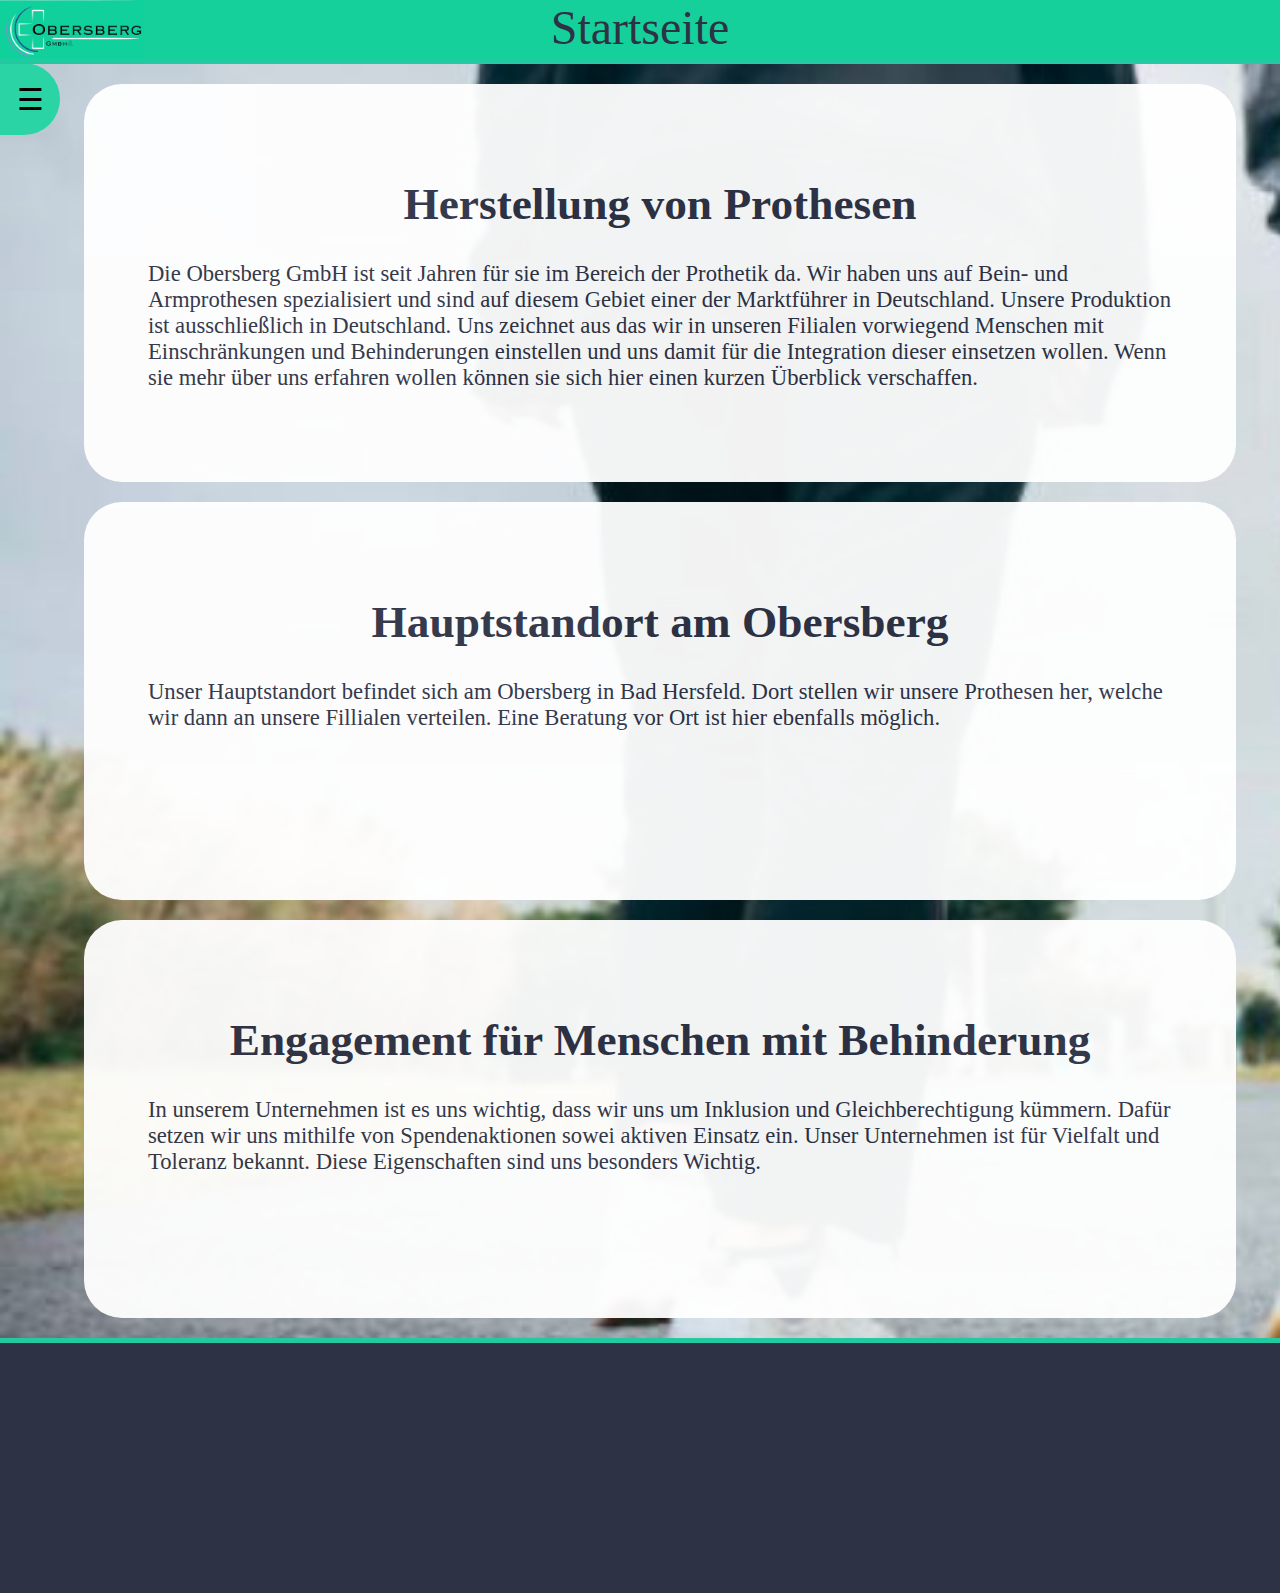
==== index.html @ 0be67fba "Update index" ====
<!DOCTYPE html>
<html>
    <head>
        <title> Obersberg GmbH </title>
        <meta charset="utf-8">
        <link href="/CSS/PageFramework.css" rel="stylesheet">
        <link href="/CSS/HeaderLinks.css" rel="stylesheet">
        <link href="/CSS/ContentDesign_index.css" rel="stylesheet">
    </head>
    <body>
        <div class="PageTopper">
            <!-- Gives information about current position on page + Logo -->
            <img id="logo" src="/Images/Logo.png"><center><a id="index">Startseite</a></center>
        </div>
        <div class="PageWrapper">
            <div class="sitenav_wrapper">
                    <!-- Responsible for Sitenav menuz on all pages -->
                    <!-- Shows/hides menu on click -->
                    <!-- sitenav_button ist jetzt im Button direkt verbaut anstatt als div-wrapper -->
                <button class="sitenav_button" id="navbar_open_btn" onclick="menuHandler()">&#9776;</button>
                    <!-- calls the menuExpander function on click -->
                <div class="sitenav_menu_wrapper" id="sitenav_menu_wrapper">
                    <!-- wraps the entire menu (used for positioning/expanding menu) -->
                    <!-- ClassName hier ersetzt für neues css-styling -->
                    <p id="MenuHeadline">Menü</p>
                    <a>Startseite</a>
                    <a href="/About.html">Über uns</a>
                    <a href="/Products.html">Produkte</a>
                    <a href="/Robots.html">Automatisierung</a>
                    <a href="/Team.html">Team</a>
                    <a href="/Career.html">Karrieremöglichkeiten</a>
                    <a href="/Jobs.html">Stellenangebote</a>
                    <a href="/Locations.html">Standorte</a>
                    <a href="/Impressum.html">Impressum</a>
                </div>
            </div>  
            <section class="ContentSection" id="ContentSection_index">
                <div class="Textwrapper" id="Text_1">
                    <center><h1>Herstellung von Prothesen</h1></center>
                        <p>Die Obersberg GmbH ist seit Jahren für sie im Bereich der Prothetik da. 
                        Wir haben uns auf Bein- und Armprothesen spezialisiert und sind auf diesem Gebiet einer der Marktführer in Deutschland. 
                        Unsere Produktion ist ausschließlich in Deutschland. 
                        Uns zeichnet aus das wir in unseren Filialen vorwiegend Menschen mit Einschränkungen und Behinderungen einstellen und uns damit für die Integration dieser einsetzen wollen. 
                        Wenn sie mehr über uns erfahren wollen können sie sich hier einen kurzen Überblick verschaffen.</p>
                </div>
                <div class="Textwrapper" id="Text_2">
                    <center><h1>Hauptstandort am Obersberg</h1></center>
                    Unser Hauptstandort befindet sich am Obersberg in Bad Hersfeld. Dort stellen wir unsere Prothesen her, welche wir dann an unsere Fillialen verteilen. Eine Beratung vor Ort ist hier ebenfalls möglich.
                </div>
                <div class="Textwrapper" id="Text_3">
                    <center><h1>Engagement für Menschen mit Behinderung</h1></center>
                        <p>In unserem Unternehmen ist es uns wichtig, dass wir uns um Inklusion und Gleichberechtigung kümmern. 
                        Dafür setzen wir uns mithilfe von Spendenaktionen sowei aktiven Einsatz ein. 
                        Unser Unternehmen ist für Vielfalt und Toleranz bekannt. Diese Eigenschaften sind uns besonders Wichtig.</p>
                </div>
                <div class="Footer_container">
                    <footer>
                    <p style="font-size: larger;">Test 12354</p>
                    </footer>
                </div>
            </section>


        </div>

        <script>
            let open = false;

            function menuHandler() {
                if (open) {
                    // sitenav_menu_wrapper
                    document.getElementById("sitenav_menu_wrapper").style.left = "-100%"
                    document.getElementById("navbar_open_btn").style.left = "0"
                } else {
                    // sitenav_menu_wrapper
                    document.getElementById("sitenav_menu_wrapper").style.left = "0"
                    document.getElementById("navbar_open_btn").style.left = "100%"
                }
                // Den Zustand von 'open' ändern
                open = !open
            }
        </script>
    </body>
</html>
---- CSS/PageFramework.css ----
body{
	margin: 0px;
	box-sizing: border-box;
	height: 100vh;
	overflow-x: hidden;
	padding-bottom: 30vh;
}

div.PageTopper {
	position: fixed;
	top: 0px;
	height: 64px;
	width: 100%;
	box-sizing: border-box;
	border-bottom: solid;
	border-width: 5px;
	border-color: #23C9A1;
	background-color: #16D09B;
	color: #ffffff;
	font-size: 48px;
	margin: 0px;
    z-index: 40; /*Benutze hier einen hohen z-Index damit er immer über dem Content liegt*/
}

#logo{
	position: absolute;
	height: 59px;
	width: 143.8125px;
}

div.PageWrapper {
    position: absolute;
    min-height: calc(100vh - 57px) !important; /*Höhe der Seite - 5% der Navbar | Sehr wichtig darum !important*/
    width: 100%;
    display: flex;
    flex-direction: column;
    box-sizing: inherit;
}

div.sitenav_wrapper {
    position: fixed;	
    top: 5%; /*Daduch setzen wir direkt unter der Navbar an*/
	box-sizing: inherit;
    height: 100%; /*Durch diese Höhe nimmt der Sitenav wrapper 1/4 des Bildes ein*/
    width: 8cm; /*Durch diese Breite nimmt der Sitenav wrapper 1/4 des Bildes ein*/
    z-index: 30; /*Benutze hier einen hohen z-Index damit er immer über dem Content liegt*/
}

#navbar_open_btn {
    position: absolute;
    top: 2%;
	width: 20%; /* Benutze hier lieber Prozente, da du diese sonst auch überall nutzt */
    height: 8%; /* Benutze hier lieber Prozente, da du diese sonst auch überall nutzt */
	left: 0;
	box-sizing: inherit;
	font-size: 30px;
	background-color: #2AD4A4;
	border-style: groove;
	border-top-right-radius: 1cm;
	border-bottom-right-radius: 1cm;
	border: none;
	transition: 2s;
	z-index: 30;
}

div.sitenav_menu_wrapper {
    position: absolute;
	height: 100%;
	width: 100%; /*Setze width hier auf volle breite*/
	box-sizing: inherit;
	background-color: #2AD4A4;
    top: 0; /*Somit liegen der Wrapper genau unter dem Knopf*/
    left: -100%; /*Aus dem Bild heraus bewegen*/
	/*Padding fällt hier weg*/
    z-index: 35; /*Benutze hier einen hohen z-Index damit er immer über dem Content liegt*/
    overflow: hidden; /*Hier wird der Overflow benötigt*/
	transition: 2s;
}

#MenuHeadline{
	color: #2E3245;	
	padding-left: 0.5cm;
	padding-top: 0.3cm;
	padding-bottom: 0.3cm;
	font-size: 40px;
}

div.sitenav_menu_wrapper a{
	display: block;
	padding-left: 0.5cm;
	padding-top: 0.3cm; /* Keine gehardcodeten Werte*/
	padding-bottom: 0.3cm;
	font-size: 25px;
	color: #2E3245;
	transition: 0.5s;
}

div.sitenav_menu_wrapper a:hover {
	color: #ffffff;
	background-color: #16D09B;
}

.ContentSection {
    position: absolute;
    top: 64px;;
    padding: 0 64px 0px 64px;
    width: 100vw;
    min-height: calc(100vh-64px);
    color: #2E3245;
    font-size: medium;
}
---- CSS/HeaderLinks.css ----
div.PageTopper a{
    color: #2E3245;
    transition: 0.5s;
}

div.PageTopper a:hover{
    color: #ffffff;
}

#index, #impressum, #Page{
    font-size: 48px;
}

#about, #career, #jobs, #locations, #products, #team, #robots{
    font-size: 40px;
}
---- CSS/ContentDesign_index.css ----
#ContentSection_index{
    background-image: url(/Images/HompageBG.jpg);
    background-size: cover;
    background-repeat: no-repeat;
    width: 100vw;
    font-size: 0.6cm;
}

.Textwrapper {
    position: relative;
    background-color: #ffffff;
    border-radius: 1cm;
    opacity: 0.95;
}

#Text_1 {
    height: 30vh;
    width: 80%;
    margin: 20px;
    padding: 5%;
}

#Text_2 {
    height: 30vh;
    width: 80%;
    margin: 20px;
    padding: 5%;
}

#Text_3 {
    width: 80%;
    height: 30vh;
    margin: 20px;
    padding: 5%;
}

.Footer_container{
    position: relative;
    bottom: 0px;
    height: 250px;
    width: 100%;
    left: -64px;
    background-color: #2E3245;
    border-top: 5px solid;
    border-color: #23C9A1;
}
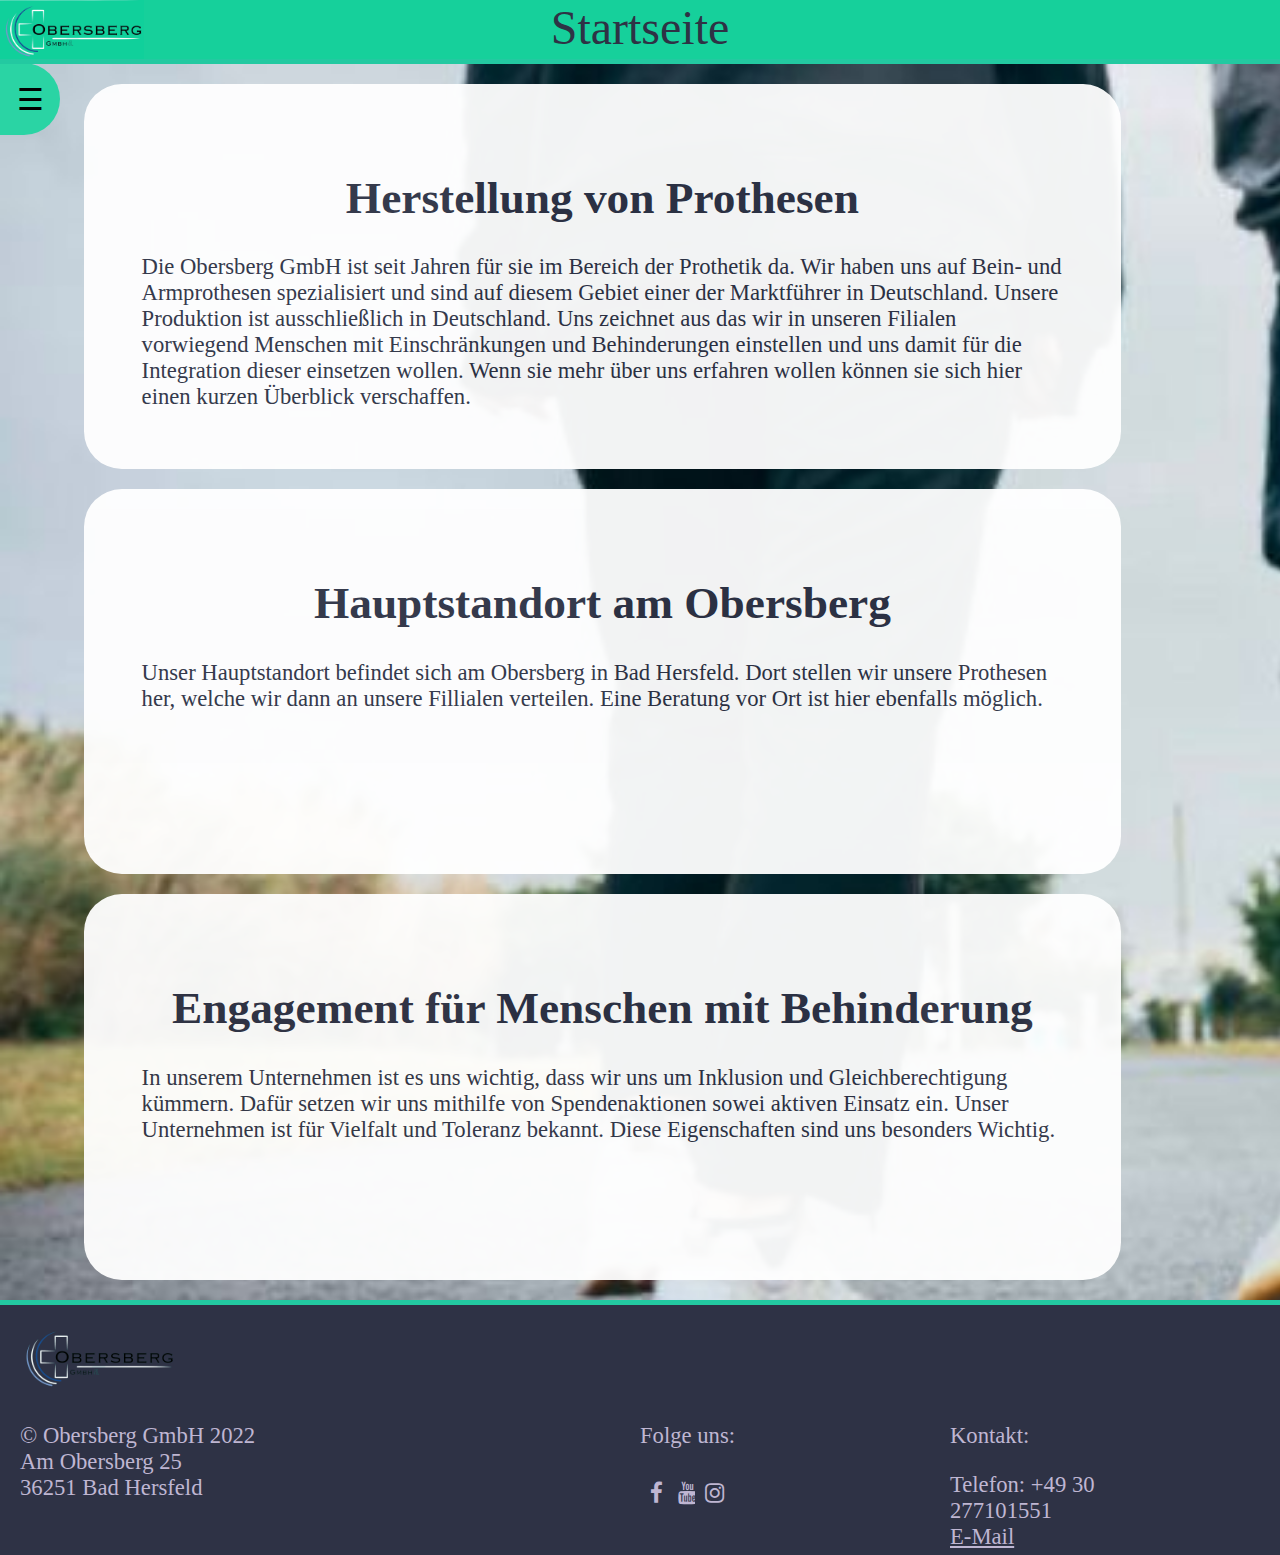
==== commit a2a87b7c: "Update footer" ====
--- a/index.html
+++ b/index.html
@@ -2,10 +2,12 @@
 <html>
     <head>
         <title> Obersberg GmbH </title>
+        <link href="/Images/favicon.png" type="image" rel="icon">
         <meta charset="utf-8">
         <link href="/CSS/PageFramework.css" rel="stylesheet">
         <link href="/CSS/HeaderLinks.css" rel="stylesheet">
         <link href="/CSS/ContentDesign_index.css" rel="stylesheet">
+        <link rel="stylesheet" href="https://cdnjs.cloudflare.com/ajax/libs/font-awesome/4.7.0/css/font-awesome.min.css">
     </head>
     <body>
         <div class="PageTopper">
@@ -55,12 +57,30 @@
                 </div>
                 <div class="Footer_container">
                     <footer>
-                    <p style="font-size: larger;">Test 12354</p>
+                        <img src="/Images/Logo_transparent.png" id="footer_logo"><br><br>
+                        <div class="footer_content_container">
+                            <div class="column_3">
+                                <p>© Obersberg GmbH 2022<br>Am Obersberg 25<br>36251 Bad Hersfeld</p>
+                            </div>
+                            <div class="right_side">
+                                <div class="column_1">
+                                    <p>Folge uns:</p>
+                                    <div class="social_media_links">
+                                        <button onclick="socialMedia()" class="fa fa-facebook"></button>
+                                        <button onclick="socialMedia()" class="fa fa-youtube"></button>
+                                        <button onclick="socialMedia()" class="fa fa-instagram"></button>
+                                    </div>
+                                </div>
+                                <div class="column_2">
+                                    <p>Kontakt:</p>
+                                    <a>Telefon: +49 30 277101551</a><br>
+                                    <a href="mailto:prothtik.obersberg.gmbh@gmail.com" style="color:rgb(191, 182, 210);">E-Mail</a>
+                                </div>
+                            </div>
+                        </div>
                     </footer>
                 </div>
             </section>
-
-
         </div>
 
         <script>
@@ -80,5 +100,10 @@
                 open = !open
             }
         </script>
+        <script>
+            function socialMedia() {
+                alert("Diese Links sind nur beispielhaft eingefügt");
+            }
+        </script>
     </body>
 </html>--- a/CSS/PageFramework.css
+++ b/CSS/PageFramework.css
@@ -102,10 +102,75 @@
 
 .ContentSection {
     position: absolute;
+	box-sizing: content-box;
     top: 64px;;
     padding: 0 64px 0px 64px;
-    width: 100vw;
-    min-height: calc(100vh-64px);
+    width: calc(100vw - 128px);
+    min-height: calc(100vh - 64px);
     color: #2E3245;
     font-size: medium;
+}
+
+div.Footer_container{
+	position: relative;
+    bottom: 0px;
+    height: 250px;
+    width: calc(100vw - 40px);
+	left: -64px;
+    background-color: #2E3245;
+    border-top: 5px solid;
+    border-color: #23C9A1;
+	padding-left:20px;
+	padding-right:20px;
+	color:rgb(191, 182, 210);
+}
+
+#footer_logo {
+	position: relative;
+	height:64px;
+	top: 20px;
+	
+}
+
+.footer_content_container{
+	display: flex;
+	justify-content: space-between;
+}
+
+.right_side{
+	display: flex;
+	flex-direction: row;
+	width: 50%;
+}
+
+.column_1{
+	width: 40%;
+	padding-right:10%;
+}
+
+.column_2{
+	width: 40%;
+}
+
+.column_3{
+	width: 40%;
+}
+
+.social_media_links{
+	display: flex;
+	flex-direction: row;
+	justify-content: space-between;
+	width: 75px;
+
+}
+
+.fa {
+	padding: 10px;
+	font-size: 10px;
+	width: 10px;
+	text-align: center;
+	text-decoration: none;
+	background-color: #2E3245;
+	border:none;
+	color: rgb(191, 182, 210);
 }--- a/CSS/ContentDesign_index.css
+++ b/CSS/ContentDesign_index.css
@@ -2,7 +2,6 @@
     background-image: url(/Images/HompageBG.jpg);
     background-size: cover;
     background-repeat: no-repeat;
-    width: 100vw;
     font-size: 0.6cm;
 }
 
@@ -32,15 +31,4 @@
     height: 30vh;
     margin: 20px;
     padding: 5%;
-}
-
-.Footer_container{
-    position: relative;
-    bottom: 0px;
-    height: 250px;
-    width: 100%;
-    left: -64px;
-    background-color: #2E3245;
-    border-top: 5px solid;
-    border-color: #23C9A1;
 }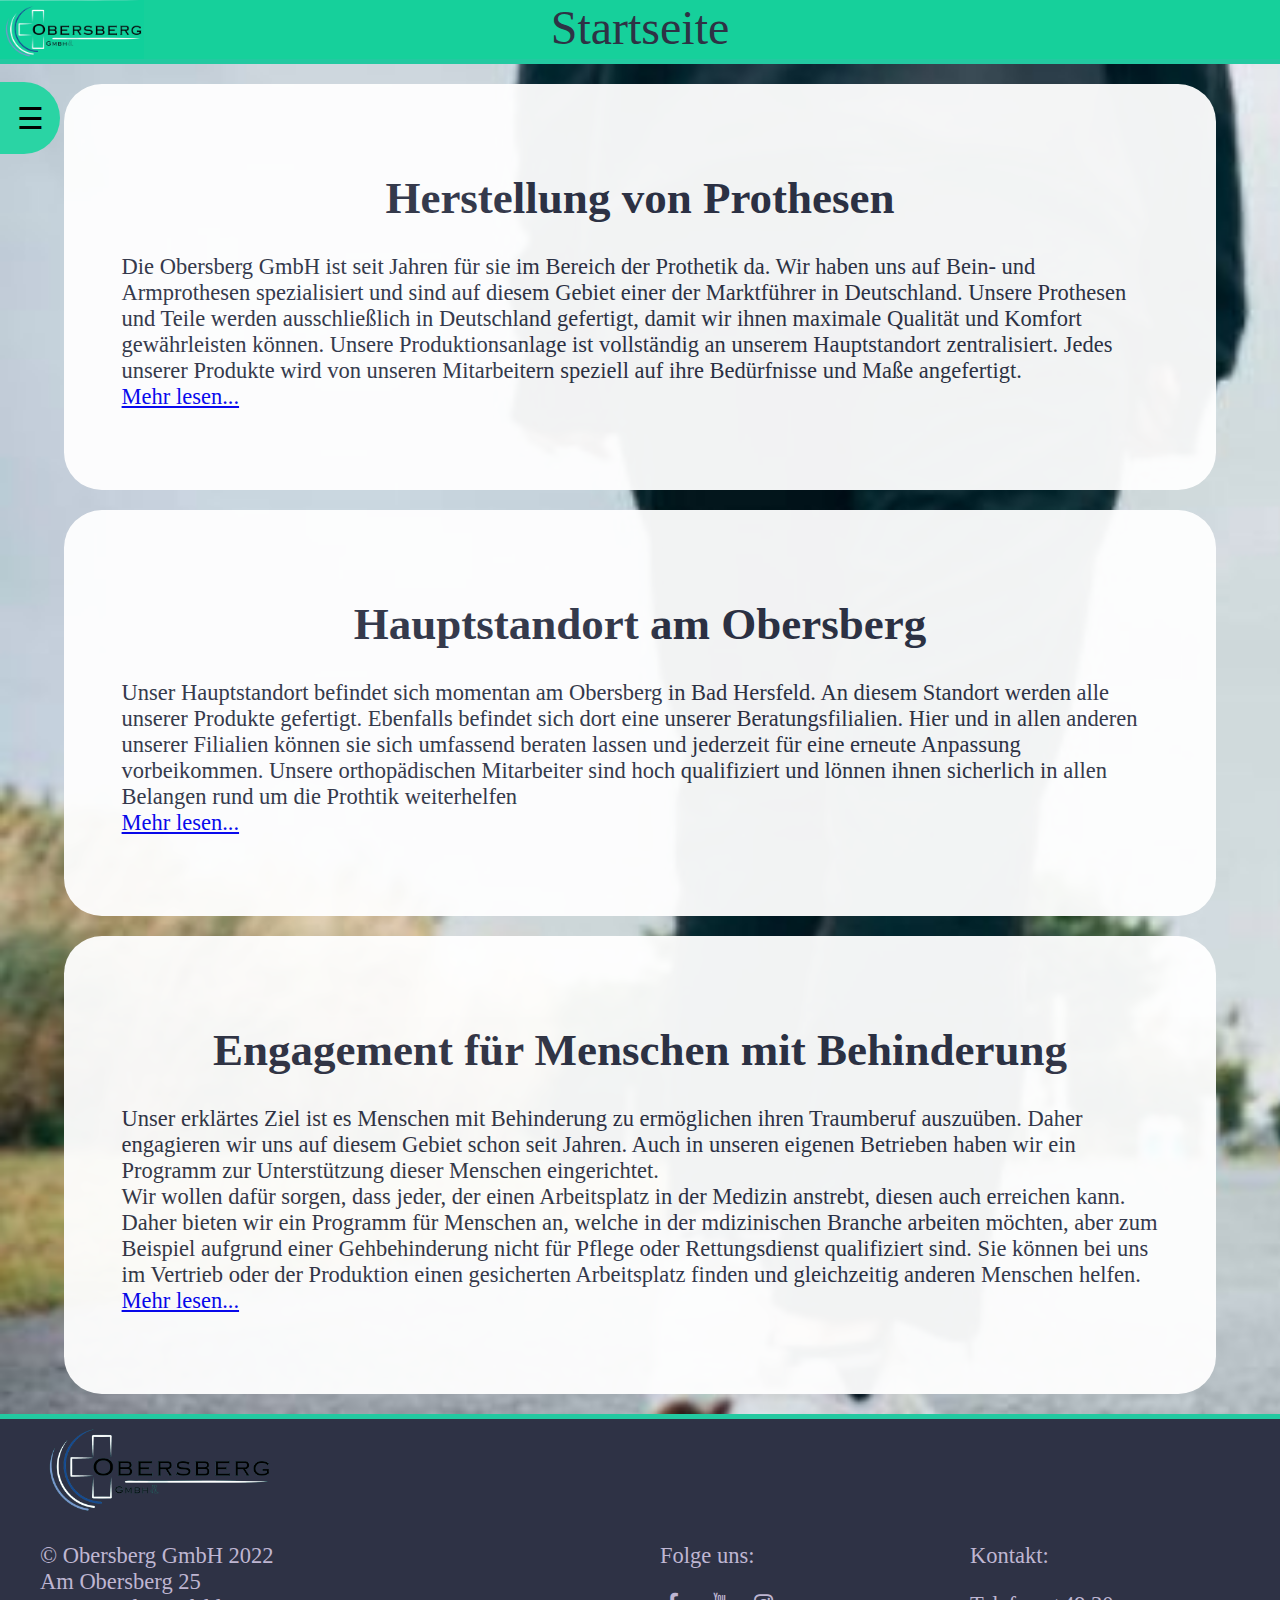
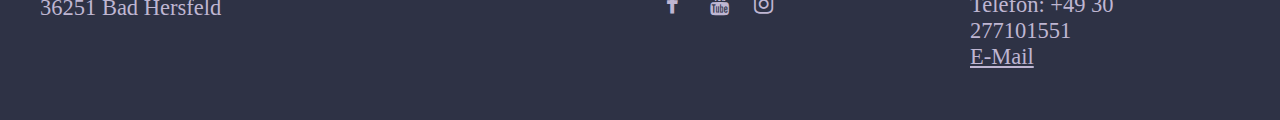
==== commit d9e3b7f9: "Completed index.html" ====
--- a/index.html
+++ b/index.html
@@ -41,23 +41,30 @@
                     <center><h1>Herstellung von Prothesen</h1></center>
                         <p>Die Obersberg GmbH ist seit Jahren für sie im Bereich der Prothetik da. 
                         Wir haben uns auf Bein- und Armprothesen spezialisiert und sind auf diesem Gebiet einer der Marktführer in Deutschland. 
-                        Unsere Produktion ist ausschließlich in Deutschland. 
-                        Uns zeichnet aus das wir in unseren Filialen vorwiegend Menschen mit Einschränkungen und Behinderungen einstellen und uns damit für die Integration dieser einsetzen wollen. 
-                        Wenn sie mehr über uns erfahren wollen können sie sich hier einen kurzen Überblick verschaffen.</p>
+                        Unsere Prothesen und Teile werden ausschließlich in Deutschland gefertigt, damit wir ihnen maximale Qualität und Komfort 
+                        gewährleisten können. Unsere Produktionsanlage ist vollständig an unserem Hauptstandort zentralisiert. Jedes unserer 
+                        Produkte wird von unseren Mitarbeitern speziell auf ihre Bedürfnisse und Maße angefertigt. <br><a href="/Products.html">Mehr lesen...</a></p>
                 </div>
                 <div class="Textwrapper" id="Text_2">
                     <center><h1>Hauptstandort am Obersberg</h1></center>
-                    Unser Hauptstandort befindet sich am Obersberg in Bad Hersfeld. Dort stellen wir unsere Prothesen her, welche wir dann an unsere Fillialen verteilen. Eine Beratung vor Ort ist hier ebenfalls möglich.
+                        <p>Unser Hauptstandort befindet sich momentan am Obersberg in Bad Hersfeld. An diesem Standort werden alle unserer Produkte 
+                        gefertigt. Ebenfalls befindet sich dort eine unserer Beratungsfilialien. Hier und in allen anderen unserer Filialien können 
+                        sie sich umfassend beraten lassen und jederzeit für eine erneute Anpassung vorbeikommen. Unsere orthopädischen Mitarbeiter 
+                        sind hoch qualifiziert und lönnen ihnen sicherlich in allen Belangen rund um die Prothtik weiterhelfen <br><a href="/Locations.html">Mehr lesen...</a></p>
                 </div>
                 <div class="Textwrapper" id="Text_3">
                     <center><h1>Engagement für Menschen mit Behinderung</h1></center>
-                        <p>In unserem Unternehmen ist es uns wichtig, dass wir uns um Inklusion und Gleichberechtigung kümmern. 
-                        Dafür setzen wir uns mithilfe von Spendenaktionen sowei aktiven Einsatz ein. 
-                        Unser Unternehmen ist für Vielfalt und Toleranz bekannt. Diese Eigenschaften sind uns besonders Wichtig.</p>
+                        <p>Unser erklärtes Ziel ist es Menschen mit Behinderung zu ermöglichen ihren Traumberuf auszuüben. Daher engagieren wir 
+                        uns auf diesem Gebiet schon seit Jahren. Auch in unseren eigenen Betrieben haben wir ein Programm zur Unterstützung 
+                        dieser Menschen eingerichtet.<br>Wir wollen dafür sorgen, dass jeder, der einen Arbeitsplatz in der Medizin anstrebt, 
+                        diesen auch erreichen kann. Daher bieten wir ein Programm für Menschen an, welche in der mdizinischen Branche arbeiten 
+                        möchten, aber zum Beispiel aufgrund einer Gehbehinderung nicht für Pflege oder Rettungsdienst qualifiziert sind. Sie 
+                        können bei uns im Vertrieb oder der Produktion einen gesicherten Arbeitsplatz finden und gleichzeitig anderen Menschen 
+                        helfen. <br><a href="/Career.html">Mehr lesen...</a></p>
                 </div>
                 <div class="Footer_container">
                     <footer>
-                        <img src="/Images/Logo_transparent.png" id="footer_logo"><br><br>
+                        <img src="/Images/Logo_transparent.png" id="footer_logo">
                         <div class="footer_content_container">
                             <div class="column_3">
                                 <p>© Obersberg GmbH 2022<br>Am Obersberg 25<br>36251 Bad Hersfeld</p>
@@ -74,7 +81,7 @@
                                 <div class="column_2">
                                     <p>Kontakt:</p>
                                     <a>Telefon: +49 30 277101551</a><br>
-                                    <a href="mailto:prothtik.obersberg.gmbh@gmail.com" style="color:rgb(191, 182, 210);">E-Mail</a>
+                                    <a href="mailto:prothetik.obersberg.gmbh@gmail.com" style="color:rgb(191, 182, 210);">E-Mail</a>
                                 </div>
                             </div>
                         </div>
--- a/CSS/PageFramework.css
+++ b/CSS/PageFramework.css
@@ -1,9 +1,7 @@
 body{
 	margin: 0px;
 	box-sizing: border-box;
-	height: 100vh;
 	overflow-x: hidden;
-	padding-bottom: 30vh;
 }
 
 div.PageTopper {
@@ -39,7 +37,7 @@
 
 div.sitenav_wrapper {
     position: fixed;	
-    top: 5%; /*Daduch setzen wir direkt unter der Navbar an*/
+    top: 64px; /*Daduch setzen wir direkt unter der Navbar an*/
 	box-sizing: inherit;
     height: 100%; /*Durch diese Höhe nimmt der Sitenav wrapper 1/4 des Bildes ein*/
     width: 8cm; /*Durch diese Breite nimmt der Sitenav wrapper 1/4 des Bildes ein*/
@@ -114,27 +112,28 @@
 div.Footer_container{
 	position: relative;
     bottom: 0px;
-    height: 250px;
+    height: fit-content;
     width: calc(100vw - 40px);
 	left: -64px;
     background-color: #2E3245;
     border-top: 5px solid;
     border-color: #23C9A1;
-	padding-left:20px;
+	padding-left:40px;
 	padding-right:20px;
 	color:rgb(191, 182, 210);
 }
 
 #footer_logo {
-	position: relative;
-	height:64px;
+	height:96px;
 	top: 20px;
-	
 }
 
 .footer_content_container{
+	position: relative;
 	display: flex;
 	justify-content: space-between;
+	height: fit-content;
+	padding-bottom: 50px;
 }
 
 .right_side{
@@ -160,14 +159,14 @@
 	display: flex;
 	flex-direction: row;
 	justify-content: space-between;
-	width: 75px;
+	width: 100px;
 
 }
 
 .fa {
-	padding: 10px;
 	font-size: 10px;
 	width: 10px;
+	height: 10px;
 	text-align: center;
 	text-decoration: none;
 	background-color: #2E3245;
--- a/CSS/ContentDesign_index.css
+++ b/CSS/ContentDesign_index.css
@@ -2,7 +2,7 @@
     background-image: url(/Images/HompageBG.jpg);
     background-size: cover;
     background-repeat: no-repeat;
-    font-size: 0.6cm;
+    font-size: 2.5vh;
 }
 
 .Textwrapper {
@@ -13,22 +13,22 @@
 }
 
 #Text_1 {
-    height: 30vh;
-    width: 80%;
-    margin: 20px;
+    height: fit-content;
+    width: calc(100vw - 128px - 10%);
+    margin: 20px 0 20px 0;
     padding: 5%;
 }
 
 #Text_2 {
-    height: 30vh;
-    width: 80%;
-    margin: 20px;
+    height: fit-content;
+    width: calc(100vw - 128px - 10%);
+    margin: 20px 0 20px 0;
     padding: 5%;
 }
 
 #Text_3 {
-    width: 80%;
-    height: 30vh;
-    margin: 20px;
+    height: fit-content;
+    width: calc(100vw - 128px - 10%);
+    margin: 20px 0 20px 0;
     padding: 5%;
 }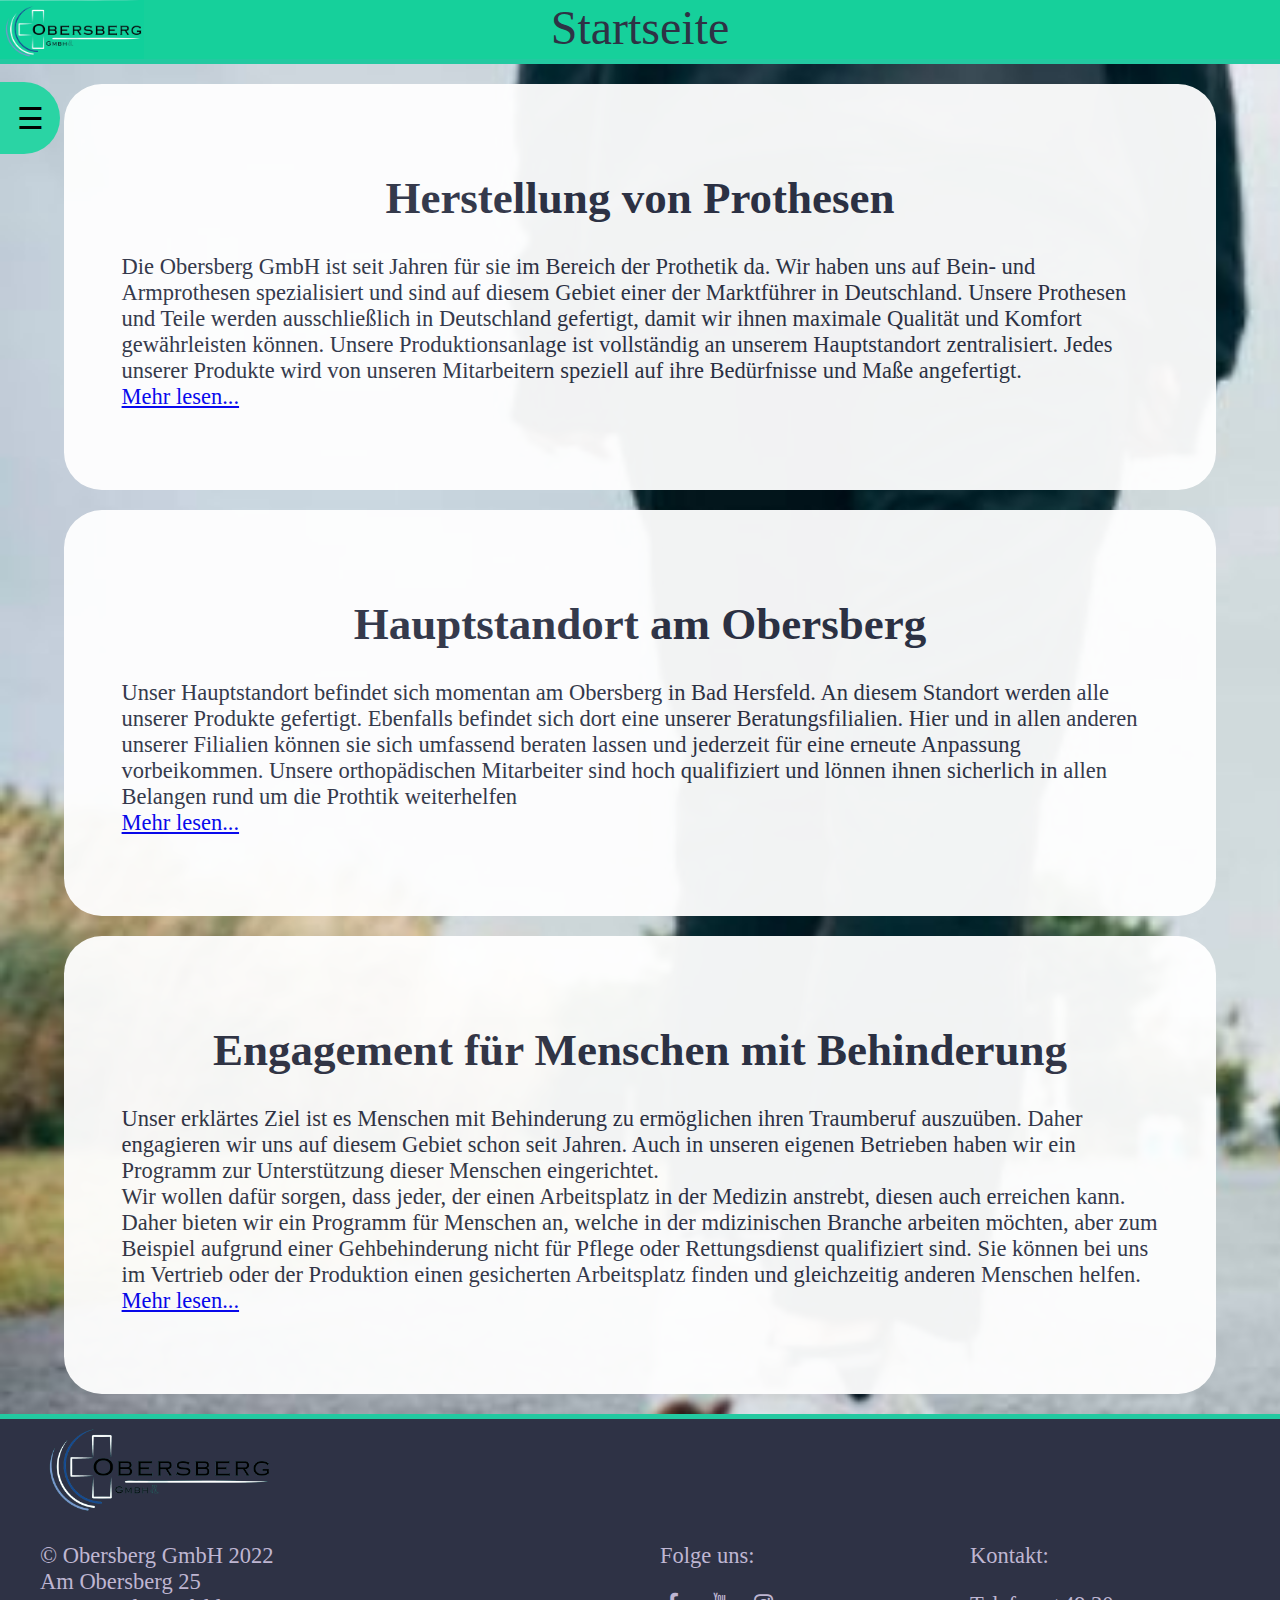
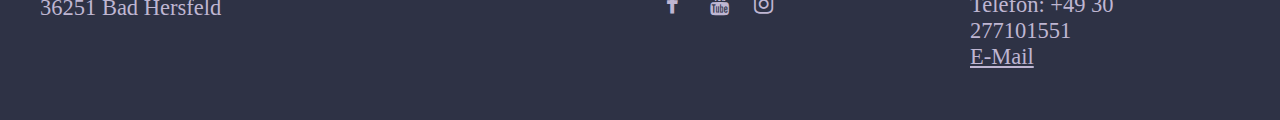
==== commit 487ff77b: "Fixerd overlapping Sitenav & designed About us" ====
--- a/index.html
+++ b/index.html
@@ -15,7 +15,7 @@
             <img id="logo" src="/Images/Logo.png"><center><a id="index">Startseite</a></center>
         </div>
         <div class="PageWrapper">
-            <div class="sitenav_wrapper">
+            <div class="sitenav_wrapper" id="sitenav_wrapper">
                     <!-- Responsible for Sitenav menuz on all pages -->
                     <!-- Shows/hides menu on click -->
                     <!-- sitenav_button ist jetzt im Button direkt verbaut anstatt als div-wrapper -->
@@ -95,13 +95,11 @@
 
             function menuHandler() {
                 if (open) {
-                    // sitenav_menu_wrapper
-                    document.getElementById("sitenav_menu_wrapper").style.left = "-100%"
-                    document.getElementById("navbar_open_btn").style.left = "0"
+                    // sitenav_menu_wrappercm
+                    document.getElementById("sitenav_wrapper").style.left = "-8cm"
                 } else {
                     // sitenav_menu_wrapper
-                    document.getElementById("sitenav_menu_wrapper").style.left = "0"
-                    document.getElementById("navbar_open_btn").style.left = "100%"
+                    document.getElementById("sitenav_wrapper").style.left = "0"
                 }
                 // Den Zustand von 'open' ändern
                 open = !open
--- a/CSS/PageFramework.css
+++ b/CSS/PageFramework.css
@@ -4,7 +4,7 @@
 	overflow-x: hidden;
 }
 
-div.PageTopper {
+.PageTopper {
 	position: fixed;
 	top: 0px;
 	height: 64px;
@@ -26,7 +26,7 @@
 	width: 143.8125px;
 }
 
-div.PageWrapper {
+.PageWrapper {
     position: absolute;
     min-height: calc(100vh - 57px) !important; /*Höhe der Seite - 5% der Navbar | Sehr wichtig darum !important*/
     width: 100%;
@@ -35,13 +35,15 @@
     box-sizing: inherit;
 }
 
-div.sitenav_wrapper {
+.sitenav_wrapper {
     position: fixed;	
     top: 64px; /*Daduch setzen wir direkt unter der Navbar an*/
 	box-sizing: inherit;
     height: 100%; /*Durch diese Höhe nimmt der Sitenav wrapper 1/4 des Bildes ein*/
     width: 8cm; /*Durch diese Breite nimmt der Sitenav wrapper 1/4 des Bildes ein*/
+	left: -8cm;
     z-index: 30; /*Benutze hier einen hohen z-Index damit er immer über dem Content liegt*/
+	transition: 2s;
 }
 
 #navbar_open_btn {
@@ -49,7 +51,7 @@
     top: 2%;
 	width: 20%; /* Benutze hier lieber Prozente, da du diese sonst auch überall nutzt */
     height: 8%; /* Benutze hier lieber Prozente, da du diese sonst auch überall nutzt */
-	left: 0;
+	left: 100%;
 	box-sizing: inherit;
 	font-size: 30px;
 	background-color: #2AD4A4;
@@ -57,18 +59,17 @@
 	border-top-right-radius: 1cm;
 	border-bottom-right-radius: 1cm;
 	border: none;
-	transition: 2s;
 	z-index: 30;
 }
 
-div.sitenav_menu_wrapper {
+.sitenav_menu_wrapper {
     position: absolute;
 	height: 100%;
 	width: 100%; /*Setze width hier auf volle breite*/
 	box-sizing: inherit;
 	background-color: #2AD4A4;
     top: 0; /*Somit liegen der Wrapper genau unter dem Knopf*/
-    left: -100%; /*Aus dem Bild heraus bewegen*/
+    left: 0; /*Aus dem Bild heraus bewegen*/
 	/*Padding fällt hier weg*/
     z-index: 35; /*Benutze hier einen hohen z-Index damit er immer über dem Content liegt*/
     overflow: hidden; /*Hier wird der Overflow benötigt*/
@@ -83,7 +84,7 @@
 	font-size: 40px;
 }
 
-div.sitenav_menu_wrapper a{
+.sitenav_menu_wrapper a{
 	display: block;
 	padding-left: 0.5cm;
 	padding-top: 0.3cm; /* Keine gehardcodeten Werte*/
@@ -93,7 +94,7 @@
 	transition: 0.5s;
 }
 
-div.sitenav_menu_wrapper a:hover {
+.sitenav_menu_wrapper a:hover {
 	color: #ffffff;
 	background-color: #16D09B;
 }
@@ -109,7 +110,14 @@
     font-size: medium;
 }
 
-div.Footer_container{
+.Textwrapper {
+    position: relative;
+    background-color: #ffffff;
+    border-radius: 1cm;
+    opacity: 0.95;
+}
+
+.Footer_container{
 	position: relative;
     bottom: 0px;
     height: fit-content;
--- a/CSS/ContentDesign_index.css
+++ b/CSS/ContentDesign_index.css
@@ -5,28 +5,7 @@
     font-size: 2.5vh;
 }
 
-.Textwrapper {
-    position: relative;
-    background-color: #ffffff;
-    border-radius: 1cm;
-    opacity: 0.95;
-}
-
-#Text_1 {
-    height: fit-content;
-    width: calc(100vw - 128px - 10%);
-    margin: 20px 0 20px 0;
-    padding: 5%;
-}
-
-#Text_2 {
-    height: fit-content;
-    width: calc(100vw - 128px - 10%);
-    margin: 20px 0 20px 0;
-    padding: 5%;
-}
-
-#Text_3 {
+#Text_1, #Text_2, #Text_3 {
     height: fit-content;
     width: calc(100vw - 128px - 10%);
     margin: 20px 0 20px 0;
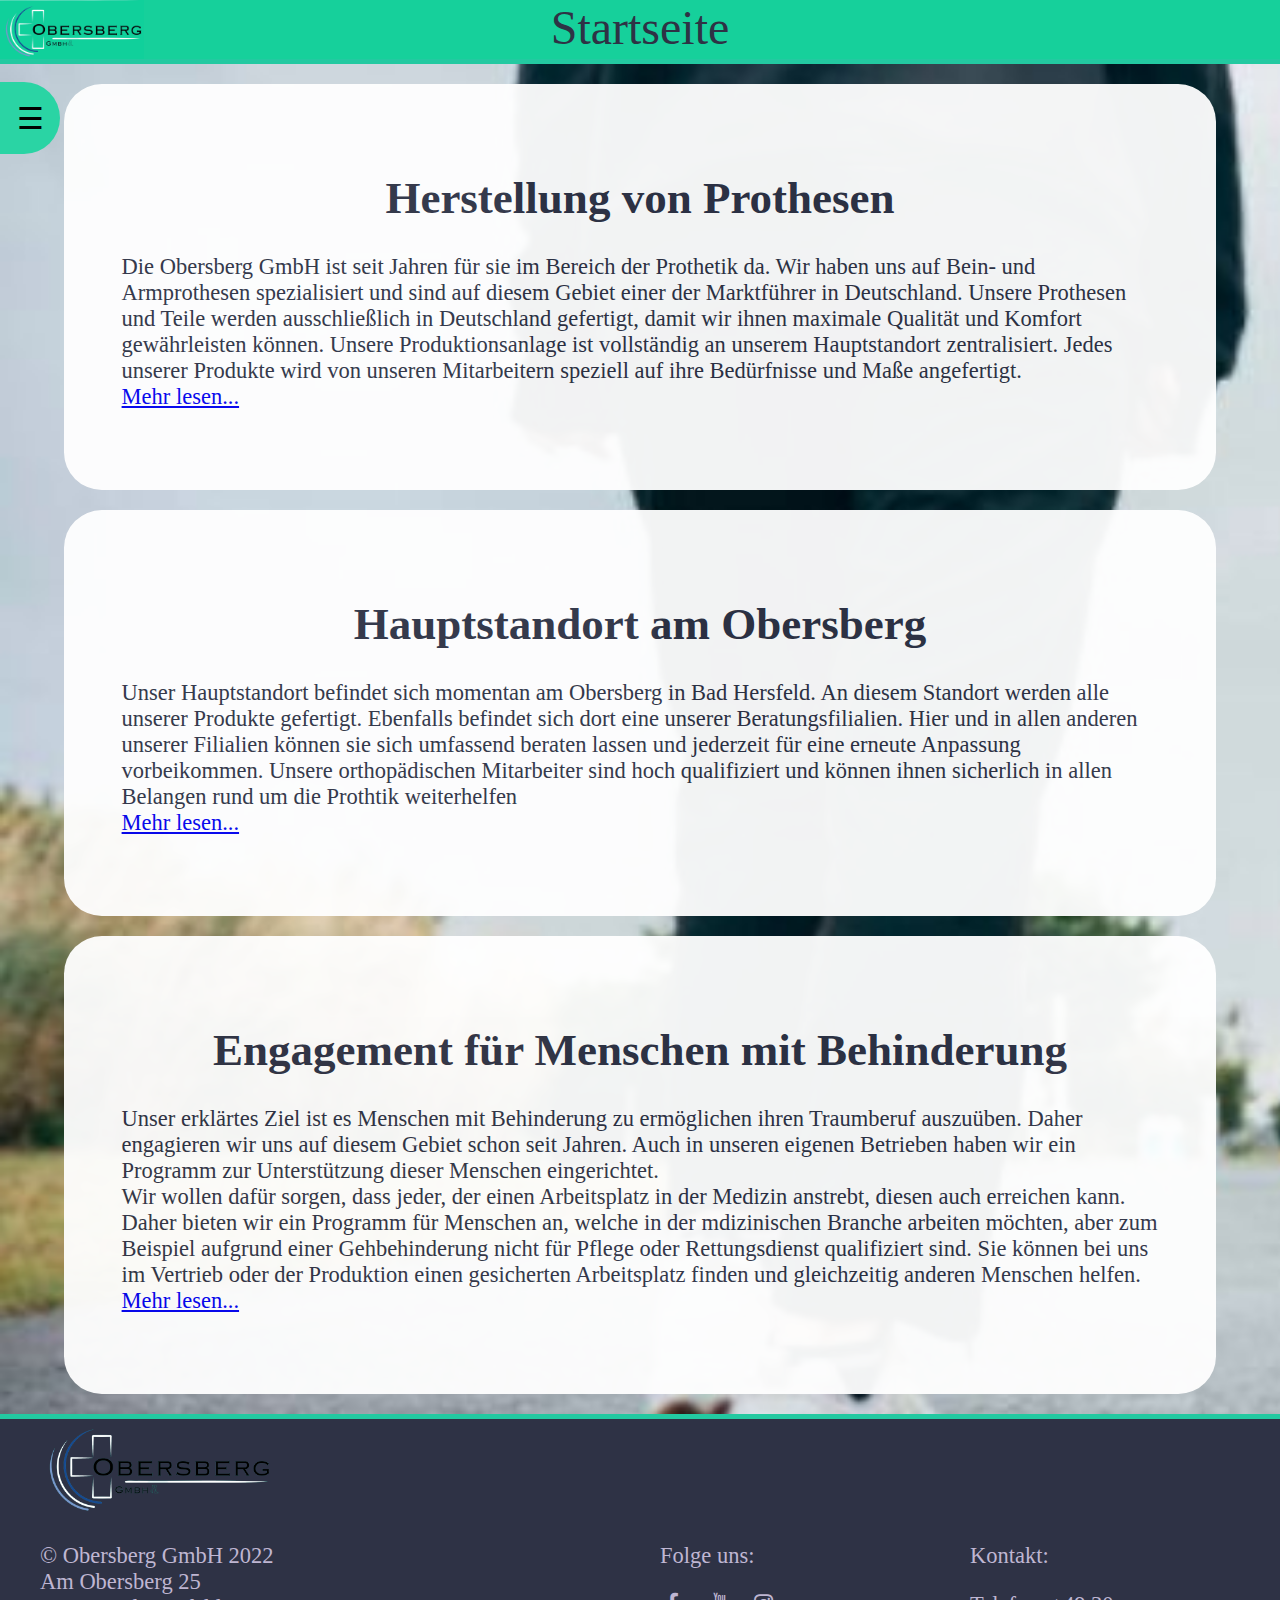
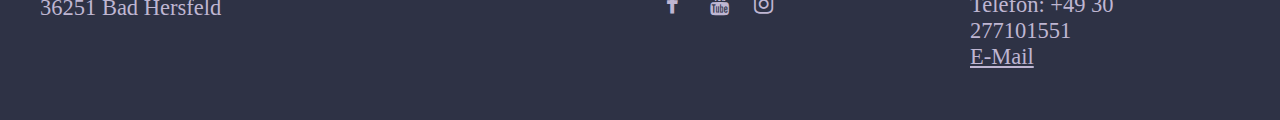
==== commit 01f37dc3: "Update index.html" ====
--- a/index.html
+++ b/index.html
@@ -50,7 +50,7 @@
                         <p>Unser Hauptstandort befindet sich momentan am Obersberg in Bad Hersfeld. An diesem Standort werden alle unserer Produkte 
                         gefertigt. Ebenfalls befindet sich dort eine unserer Beratungsfilialien. Hier und in allen anderen unserer Filialien können 
                         sie sich umfassend beraten lassen und jederzeit für eine erneute Anpassung vorbeikommen. Unsere orthopädischen Mitarbeiter 
-                        sind hoch qualifiziert und lönnen ihnen sicherlich in allen Belangen rund um die Prothtik weiterhelfen <br><a href="/Locations.html">Mehr lesen...</a></p>
+                        sind hoch qualifiziert und können ihnen sicherlich in allen Belangen rund um die Prothtik weiterhelfen <br><a href="/Locations.html">Mehr lesen...</a></p>
                 </div>
                 <div class="Textwrapper" id="Text_3">
                     <center><h1>Engagement für Menschen mit Behinderung</h1></center>
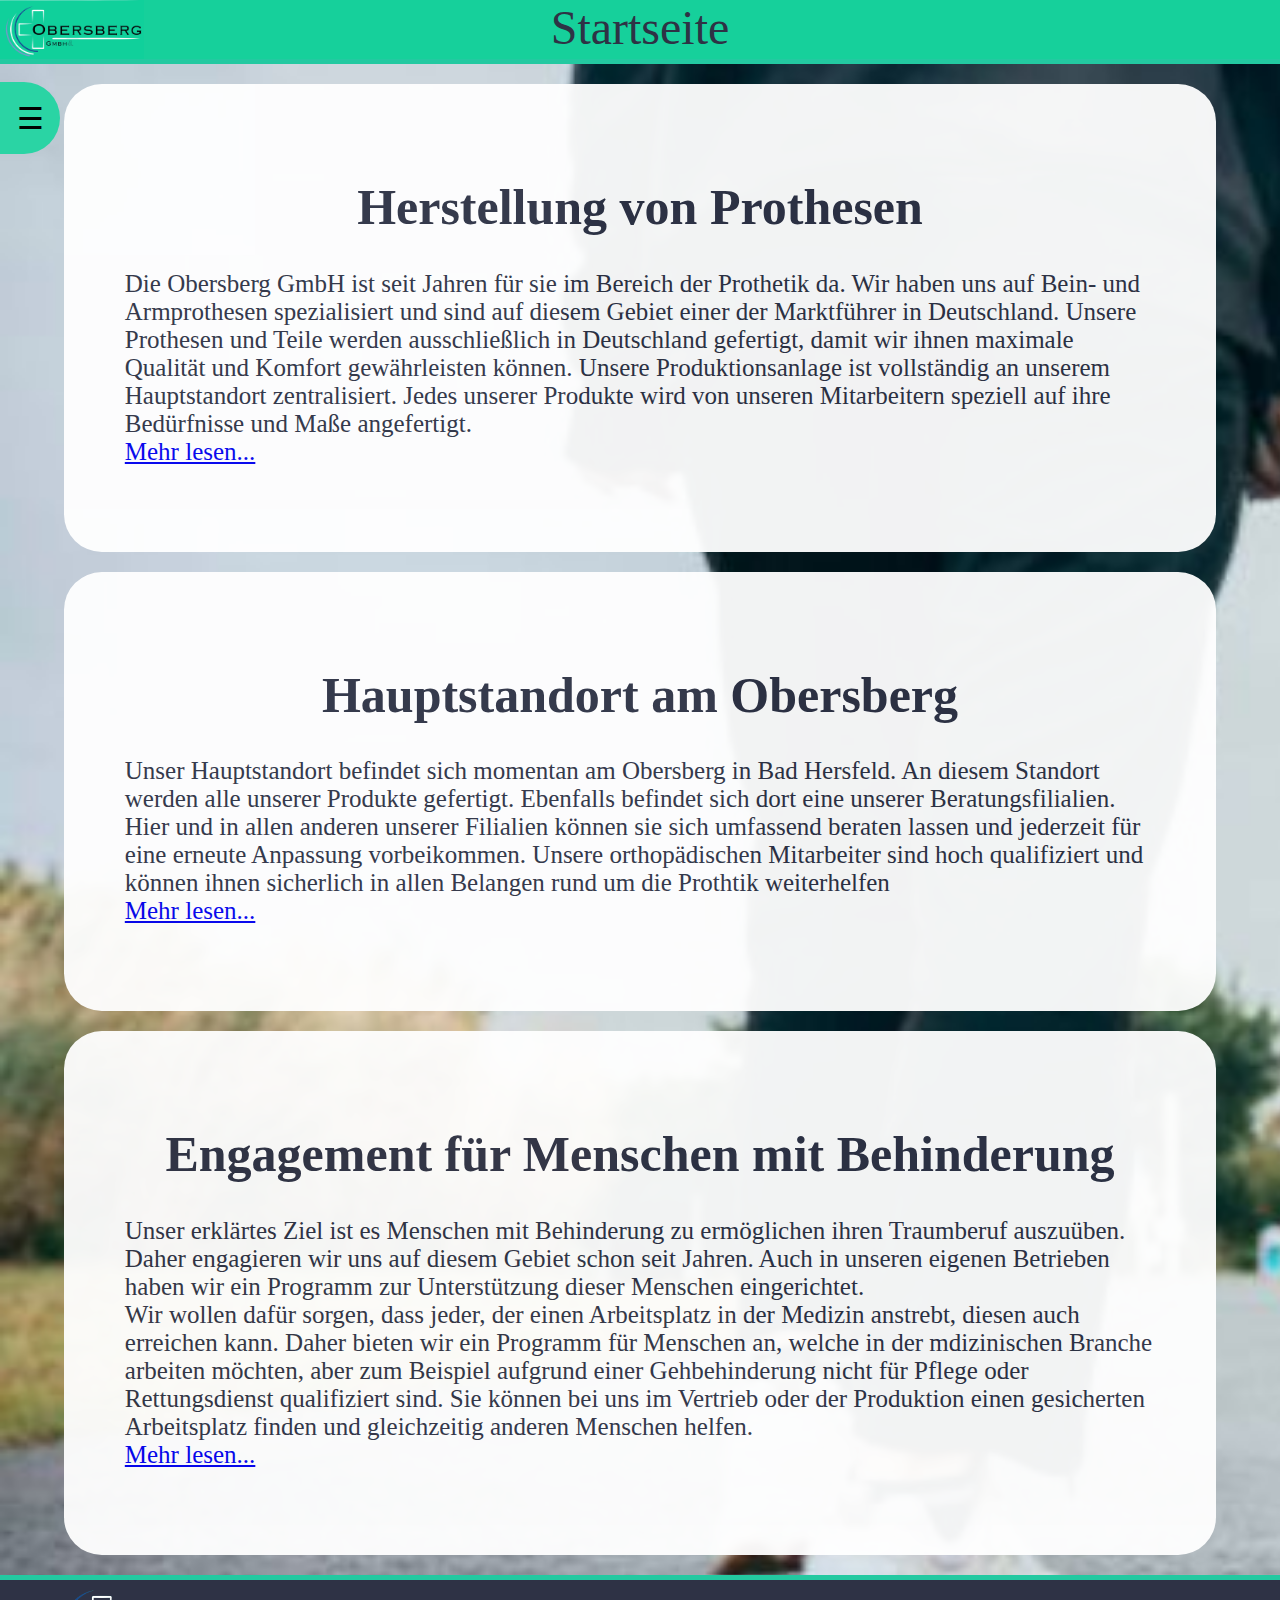
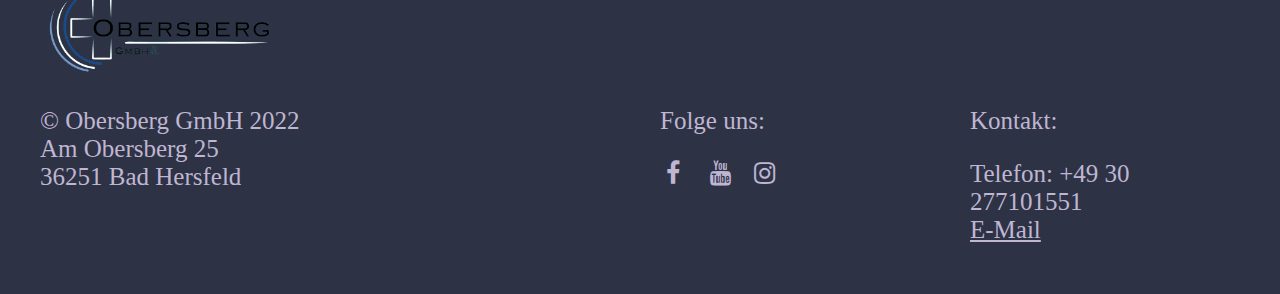
==== commit 49c122fc: "Removed comments & added title" ====
--- a/index.html
+++ b/index.html
@@ -1,7 +1,7 @@
 <!DOCTYPE html>
 <html>
     <head>
-        <title> Obersberg GmbH </title>
+        <title>Obersberg GmbH</title>
         <link href="/Images/favicon.png" type="image" rel="icon">
         <meta charset="utf-8">
         <link href="/CSS/PageFramework.css" rel="stylesheet">
@@ -11,19 +11,12 @@
     </head>
     <body>
         <div class="PageTopper">
-            <!-- Gives information about current position on page + Logo -->
             <img id="logo" src="/Images/Logo.png"><center><a id="index">Startseite</a></center>
         </div>
         <div class="PageWrapper">
             <div class="sitenav_wrapper" id="sitenav_wrapper">
-                    <!-- Responsible for Sitenav menuz on all pages -->
-                    <!-- Shows/hides menu on click -->
-                    <!-- sitenav_button ist jetzt im Button direkt verbaut anstatt als div-wrapper -->
                 <button class="sitenav_button" id="navbar_open_btn" onclick="menuHandler()">&#9776;</button>
-                    <!-- calls the menuExpander function on click -->
                 <div class="sitenav_menu_wrapper" id="sitenav_menu_wrapper">
-                    <!-- wraps the entire menu (used for positioning/expanding menu) -->
-                    <!-- ClassName hier ersetzt für neues css-styling -->
                     <p id="MenuHeadline">Menü</p>
                     <a>Startseite</a>
                     <a href="/About.html">Über uns</a>
--- a/CSS/PageFramework.css
+++ b/CSS/PageFramework.css
@@ -18,6 +18,16 @@
 	font-size: 48px;
 	margin: 0px;
     z-index: 40; /*Benutze hier einen hohen z-Index damit er immer über dem Content liegt*/
+}
+
+div.PageTopper a{
+    color: #2E3245;
+    transition: 0.5s;
+    font-size: 48px;
+}
+
+div.PageTopper a:hover{
+    color: #ffffff;
 }
 
 #logo{
@@ -104,7 +114,7 @@
 	box-sizing: content-box;
     top: 64px;;
     padding: 0 64px 0px 64px;
-    width: calc(100vw - 128px);
+    width: calc(100vw - 64px);
     min-height: calc(100vh - 64px);
     color: #2E3245;
     font-size: medium;
@@ -180,4 +190,10 @@
 	background-color: #2E3245;
 	border:none;
 	color: rgb(191, 182, 210);
+}
+
+.Imagewrapper {
+    position: relative;
+    background-color: #ffffff;
+    border-radius: 1cm;
 }--- a/CSS/ContentDesign_index.css
+++ b/CSS/ContentDesign_index.css
@@ -2,7 +2,7 @@
     background-image: url(/Images/HompageBG.jpg);
     background-size: cover;
     background-repeat: no-repeat;
-    font-size: 2.5vh;
+    font-size: 25px;
 }
 
 #Text_1, #Text_2, #Text_3 {
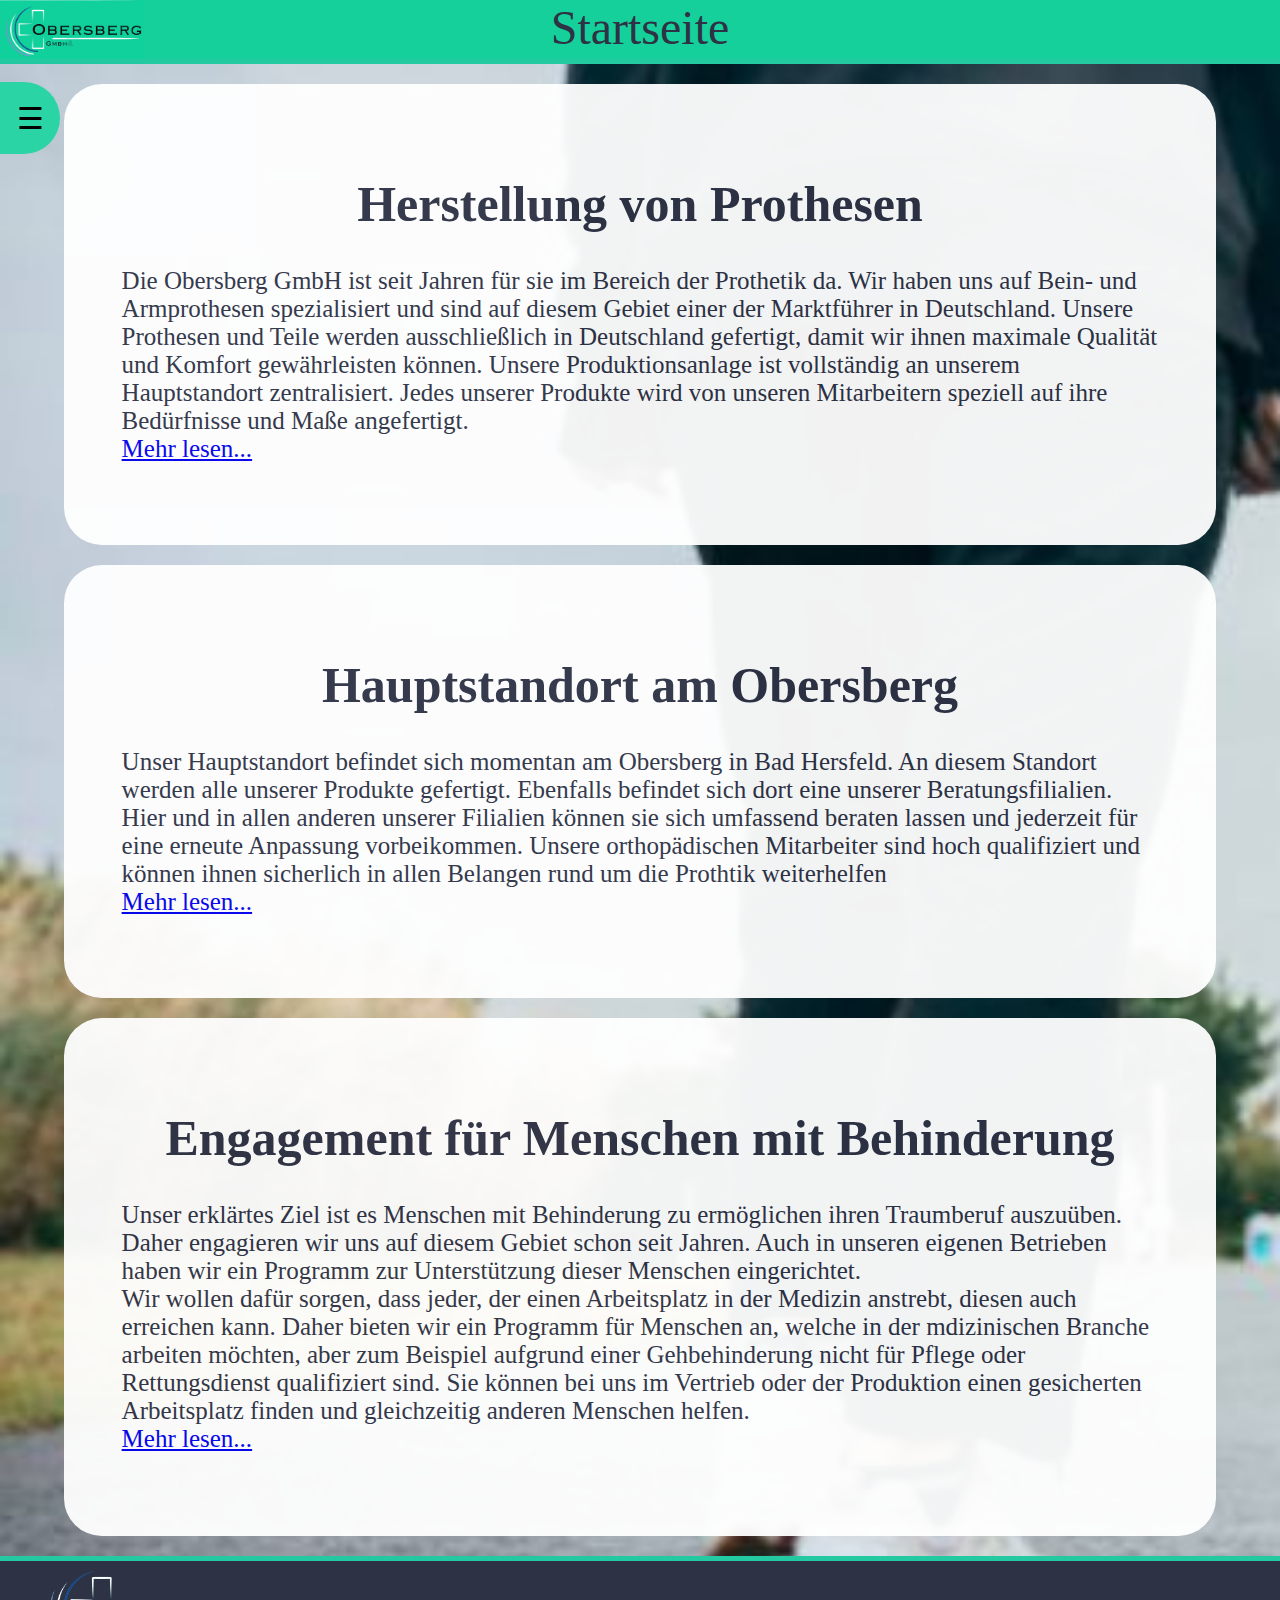
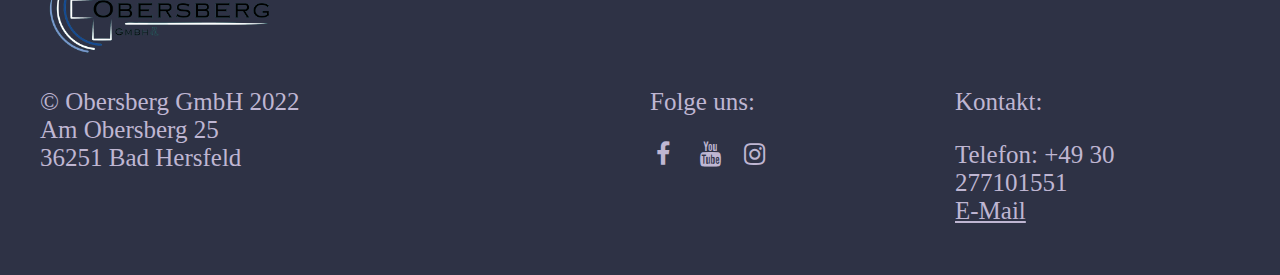
==== commit ae7e33dc: "Finish tech_and_logistics.html , retail.html & production.html | Delete jobs.html" ====
--- a/index.html
+++ b/index.html
@@ -24,7 +24,6 @@
                     <a href="/Robots.html">Automatisierung</a>
                     <a href="/Team.html">Team</a>
                     <a href="/Career.html">Karrieremöglichkeiten</a>
-                    <a href="/Jobs.html">Stellenangebote</a>
                     <a href="/Locations.html">Standorte</a>
                     <a href="/Impressum.html">Impressum</a>
                 </div>
--- a/CSS/PageFramework.css
+++ b/CSS/PageFramework.css
@@ -1,7 +1,6 @@
 body{
 	margin: 0px;
 	box-sizing: border-box;
-	overflow-x: hidden;
 }
 
 .PageTopper {
@@ -111,10 +110,10 @@
 
 .ContentSection {
     position: absolute;
-	box-sizing: content-box;
+	box-sizing: border-box;
     top: 64px;;
     padding: 0 64px 0px 64px;
-    width: calc(100vw - 64px);
+    width: 100%;
     min-height: calc(100vh - 64px);
     color: #2E3245;
     font-size: medium;
@@ -129,9 +128,10 @@
 
 .Footer_container{
 	position: relative;
+	box-sizing: border-box;
     bottom: 0px;
     height: fit-content;
-    width: calc(100vw - 40px);
+    width: calc(100% + 128px);
 	left: -64px;
     background-color: #2E3245;
     border-top: 5px solid;
